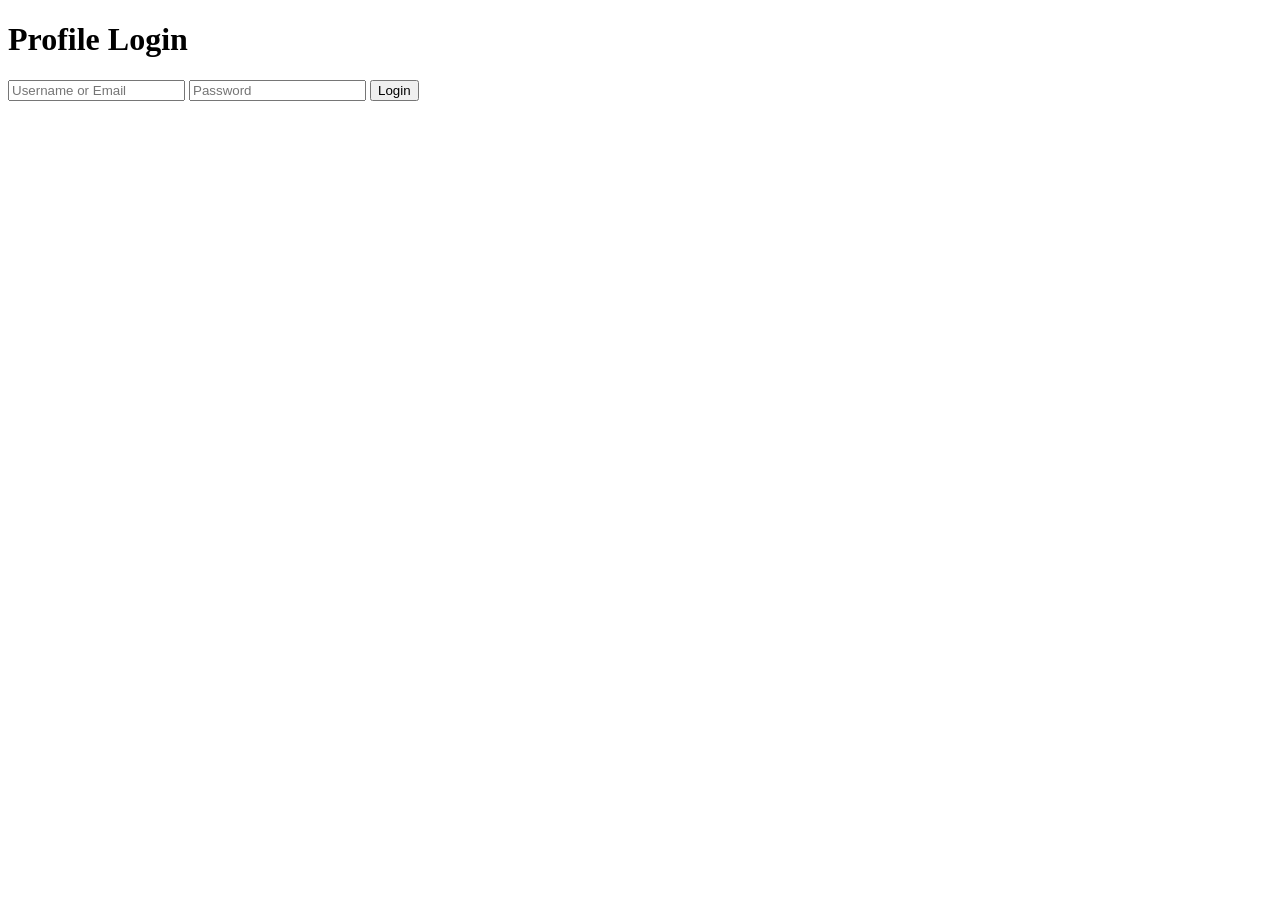
==== login.html @ cbed4dfe "dashboard is done" ====
<!DOCTYPE html>
<html>
<head>
    <title>Login</title>
    <link rel="stylesheet" href="css/login.css">
</head>

<body>

<div class="login-container">

    <h1>Profile Login</h1>

    <input id="username" placeholder="Username or Email">

    <input id="password" type="password" placeholder="Password">

    <button id="login-btn">
        Login
    </button>

    <p id="error"></p>

</div>


<script src="js/auth.js"></script>

</body>
</html>
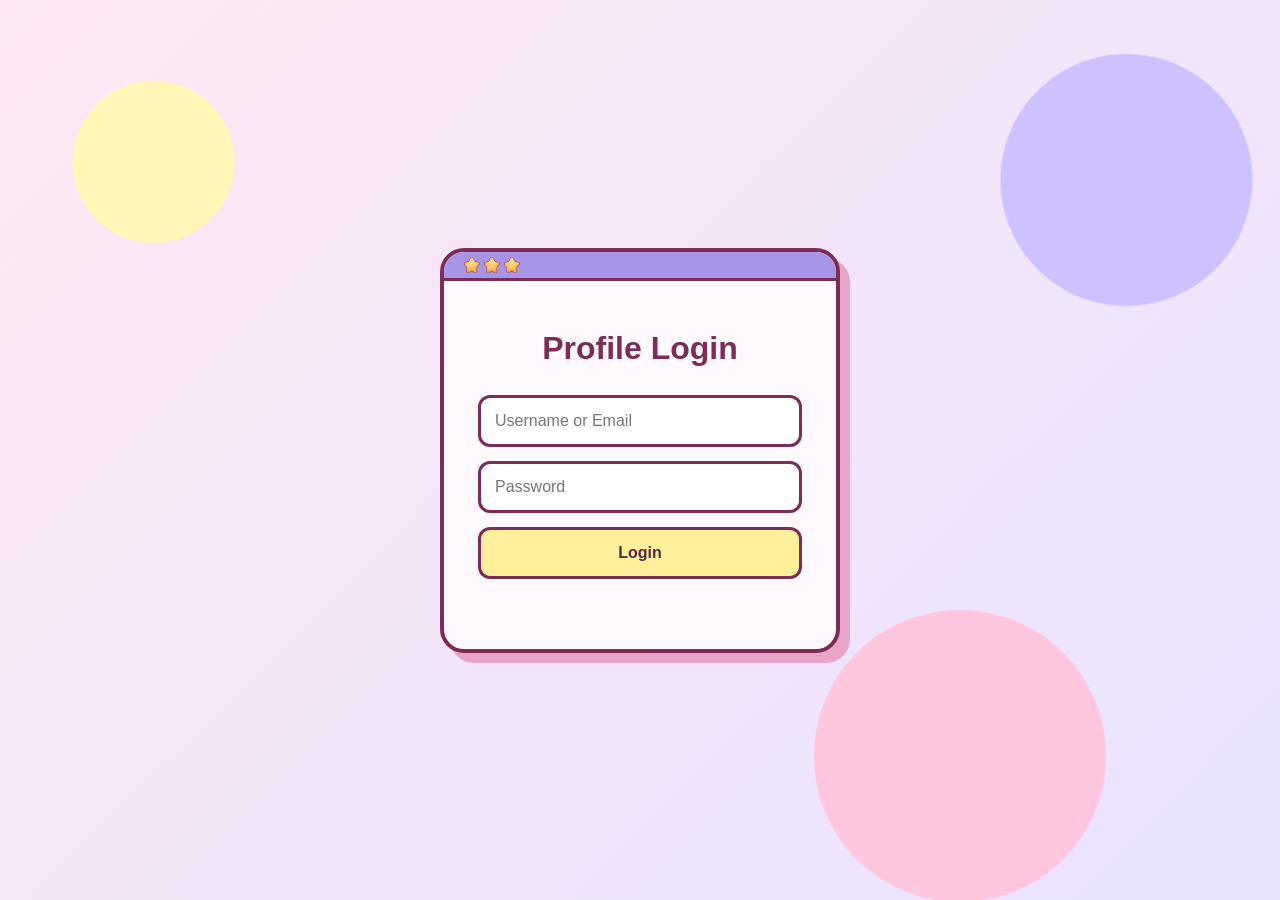
==== commit 2c1d5835: "readme" ====
--- a/login.html
+++ b/login.html
@@ -27,4 +27,4 @@
 <script src="js/auth.js"></script>
 
 </body>
-</html>+</html>
--- a/css/login.css
+++ b/css/login.css
@@ -0,0 +1,88 @@
+* {
+    box-sizing: border-box;
+}
+
+body {
+    display: flex;
+    align-items: center;
+    justify-content: center;
+    min-height: 100vh;
+    margin: 0;
+    font-family: "Trebuchet MS", Arial, sans-serif;
+    color: #5b2547;
+    background:
+        radial-gradient(circle at 12% 18%, #fff6b7 0 80px, transparent 82px),
+        radial-gradient(circle at 88% 20%, #cfc1ff 0 125px, transparent 127px),
+        radial-gradient(circle at 75% 84%, #ffc6df 0 145px, transparent 147px),
+        linear-gradient(135deg, #fde8f3, #e9e3ff);
+}
+
+.login-container {
+    position: relative;
+    overflow: hidden;
+    width: min(400px, 90%);
+    padding: 78px 34px 38px;
+    text-align: center;
+    background: #fff8fc;
+    border: 4px solid #7b2d58;
+    border-radius: 24px;
+    box-shadow: 10px 10px 0 #e9a5c8;
+}
+
+.login-container::before {
+    content: "";
+    position: absolute;
+    top: 0;
+    left: 0;
+    width: 100%;
+    padding: 13px 20px;
+    background:
+        url("../assets/images/star.png") -5px center / 65px auto no-repeat,
+        url("../assets/images/star.png") 15px center / 65px auto no-repeat,
+        url("../assets/images/star.png") 35px center / 65px auto no-repeat,
+        #a995e8;
+    border-bottom: 3px solid #7b2d58;
+}
+
+h1 {
+    margin: 0 0 28px;
+    color: #7b2d58;
+}
+
+input, button {
+    width: 100%;
+    padding: 14px;
+    margin-top: 14px;
+    font-size: 16px;
+    border: 3px solid #7b2d58;
+    border-radius: 12px;
+}
+
+input {
+    display: block;
+    color: #5b2547;
+    background: #fff;
+}
+
+button {
+    color: #5b2547;
+    font-weight: bold;
+    background: #fff09c;
+    cursor: pointer;
+    transition: transform 0.2s, background 0.2s;
+}
+
+button:hover {
+    background: #f5d96c;
+    transform: translateY(-3px);
+}
+
+button:active {
+    transform: translateY(1px);
+}
+
+#error {
+    min-height: 20px;
+    margin: 12px 0 0;
+    color: #bd3f79;
+}
